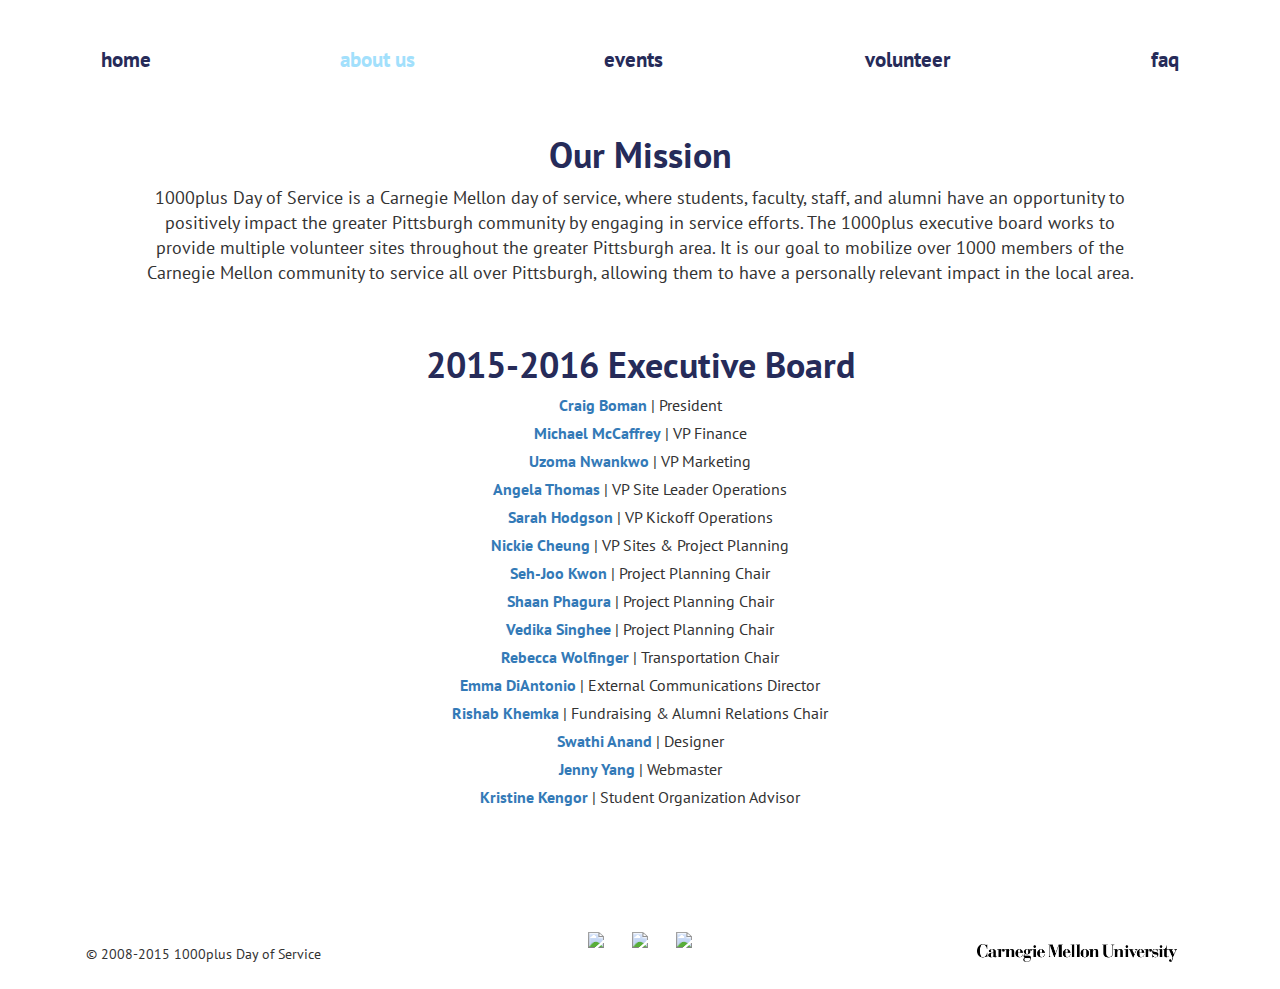
==== aboutUs.html @ 98df7e3f "Updated registration and email links. Also changed css for footer on index and about us pages." ====
<!DOCTYPE html>
<html lang="en">
  <head>
		<title>1000plus Day of Service</title>

    <link rel="shortcut icon" href="img/logo.ico" type="image/x-icon">
    <link rel="icon" href="img/logo.ico" type="image/x-icon">

    <link rel="stylesheet" type="text/css" href="css/bootstrap.css">
    <link href='https://fonts.googleapis.com/css?family=PT+Sans:400,700' rel='stylesheet' type='text/css'>
	</head>
	<body>
		<div id="nav">
      <ul class="nav nav-justified">
        <li><a href="index.html">home</a></li>
        <li class="active"><a href="aboutUs.html">about us</a></li>
        <li><a href="events.html">events</a></li>
        <li><a href="volunteer.html">volunteer</a></li>
        <li><a href="faq.html">faq</a></li>
      </ul>
		</div>
    <section class="grid missioncontent">
  		<div class="mission">
  			<h1>Our Mission</h1>
  			<p>1000plus Day of Service is a Carnegie Mellon day of service, where students, faculty, staff, and alumni have an
					opportunity to positively impact the greater Pittsburgh community by engaging in service efforts.
					The 1000plus executive board works to provide multiple volunteer sites throughout the greater Pittsburgh area.
					It is our goal to mobilize over 1000 members of the Carnegie Mellon community to service all over Pittsburgh,
					allowing them to have a personally relevant impact in the local area.
  		</div>
    </section>
    <section class="grid boardcontent">
      <div class="execboard">
        <h1>2015-2016 Executive Board</h1>
				<ul>
					<li><a href="mailto:craignboman@gmail.com" style="font-weight:bold">Craig Boman</a> | President</li>
					<li><a href="mailto:mccaffreymichaeljohn@gmail.com" style="font-weight:bold">Michael McCaffrey</a> | VP Finance</li>
					<li><a href="mailto:urn@andrew.cmu.edu" style="font-weight:bold">Uzoma Nwankwo</a> | VP Marketing</li>
					<li><a href="mailto:aathomas@andrew.cmu.edu" style="font-weight:bold">Angela Thomas</a> | VP Site Leader Operations</li>
					<li><a href="mailto:shodgson@andrew.cmu.edu" style="font-weight:bold">Sarah Hodgson</a> | VP Kickoff Operations</li>
					<li><a href="mailto:nickiec@andrew.cmu.edu" style="font-weight:bold">Nickie Cheung</a> | VP Sites & Project Planning</li>
					<li><a href="mailto:sehjook@andrew.cmu.edu" style="font-weight:bold">Seh-Joo Kwon</a> | Project Planning Chair</li>
					<li><a href="mailto:sphagura@andrew.cmu.edu" style="font-weight:bold">Shaan Phagura</a> | Project Planning Chair</li>
					<li><a href="mailto:vsinghee@andrew.cmu.edu" style="font-weight:bold">Vedika Singhee</a> | Project Planning Chair</li>
					<li><a href="mailto:wolfinger.rebecca@gmail.com" style="font-weight:bold">Rebecca Wolfinger</a> | Transportation Chair</li>
					<li><a href="mailto:emmadiantonio@gmail.com" style="font-weight:bold">Emma DiAntonio</a> | External Communications Director</li>
					<li><a href="mailto:rgkhemka@andrew.cmu.edu" style="font-weight:bold">Rishab Khemka</a> | Fundraising & Alumni Relations Chair</li>
					<li><a href="mailto:slanand32@gmail.com" style="font-weight:bold">Swathi Anand</a> | Designer</li>
					<li><a href="mailto:hyeayouy@andrew.cmu.edu" style="font-weight:bold">Jenny Yang</a> | Webmaster</li>
          <li><a href="mailto:kkengor@andrew.cmu.edu" style="font-weight:bold">Kristine Kengor</a> | Student Organization Advisor</li>
				</ul>
      </div>
    </section>
    <section class="grid footercontent">
      <div class="row">
        <div class="col-md-4 copy">
          <p>&copy; 2008-2015 1000plus Day of Service</p>
        </div>
        <div class="col-md-4 links">
          <ul class="icons">
            <li><a id="mailicon" href="mailto:onethousandplus@gmail.com" target="_blank"><img src= "img/Gmail.png"></a></li>
            <li><a id="facebookicon" href="https://www.facebook.com/willyoubecounted" target="_blank"><img src="img/Facebook.png"></a></li>
            <li><a id="twittericon" href="https://twitter.com/1000plus_CMU" target="_blank"><img src="img/Twitter.png"></a></li>
          </ul>
        </div>
        <div class="col-md-4 cmu-logo">
          <a href="http://www.cmu.edu/"><img src="img/CMU_logo_horiz_black.png"></a>
        </div>
      </div>
    </section>
	</body>
</html>
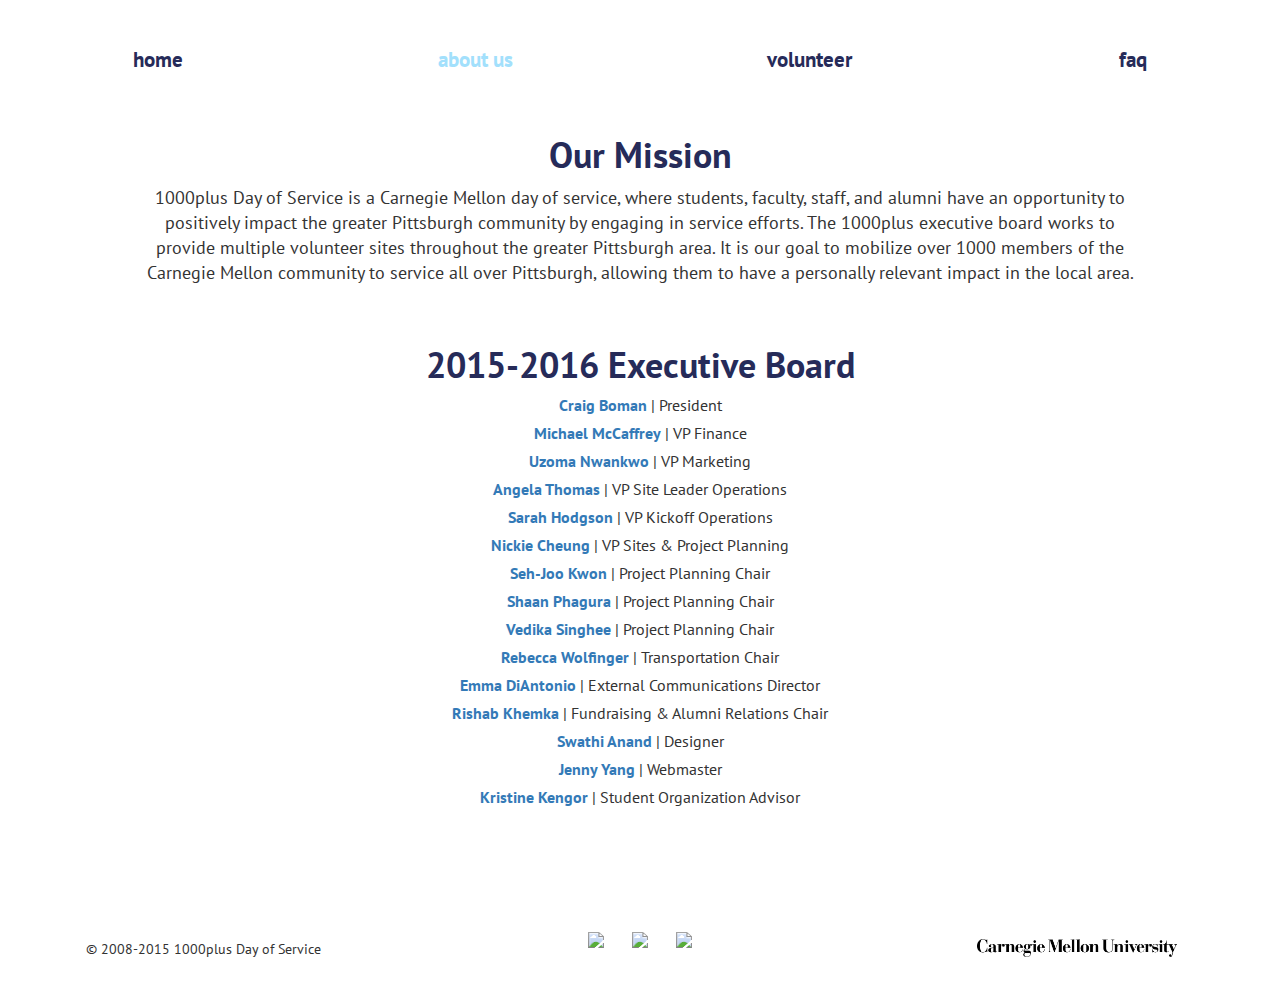
==== commit 5d063b4f: "Removed Events page for now since it doesn't have any information and formatted nav bar accordingly" ====
--- a/aboutUs.html
+++ b/aboutUs.html
@@ -14,7 +14,7 @@
       <ul class="nav nav-justified">
         <li><a href="index.html">home</a></li>
         <li class="active"><a href="aboutUs.html">about us</a></li>
-        <li><a href="events.html">events</a></li>
+        <!-- <li><a href="events.html">events</a></li> -->
         <li><a href="volunteer.html">volunteer</a></li>
         <li><a href="faq.html">faq</a></li>
       </ul>
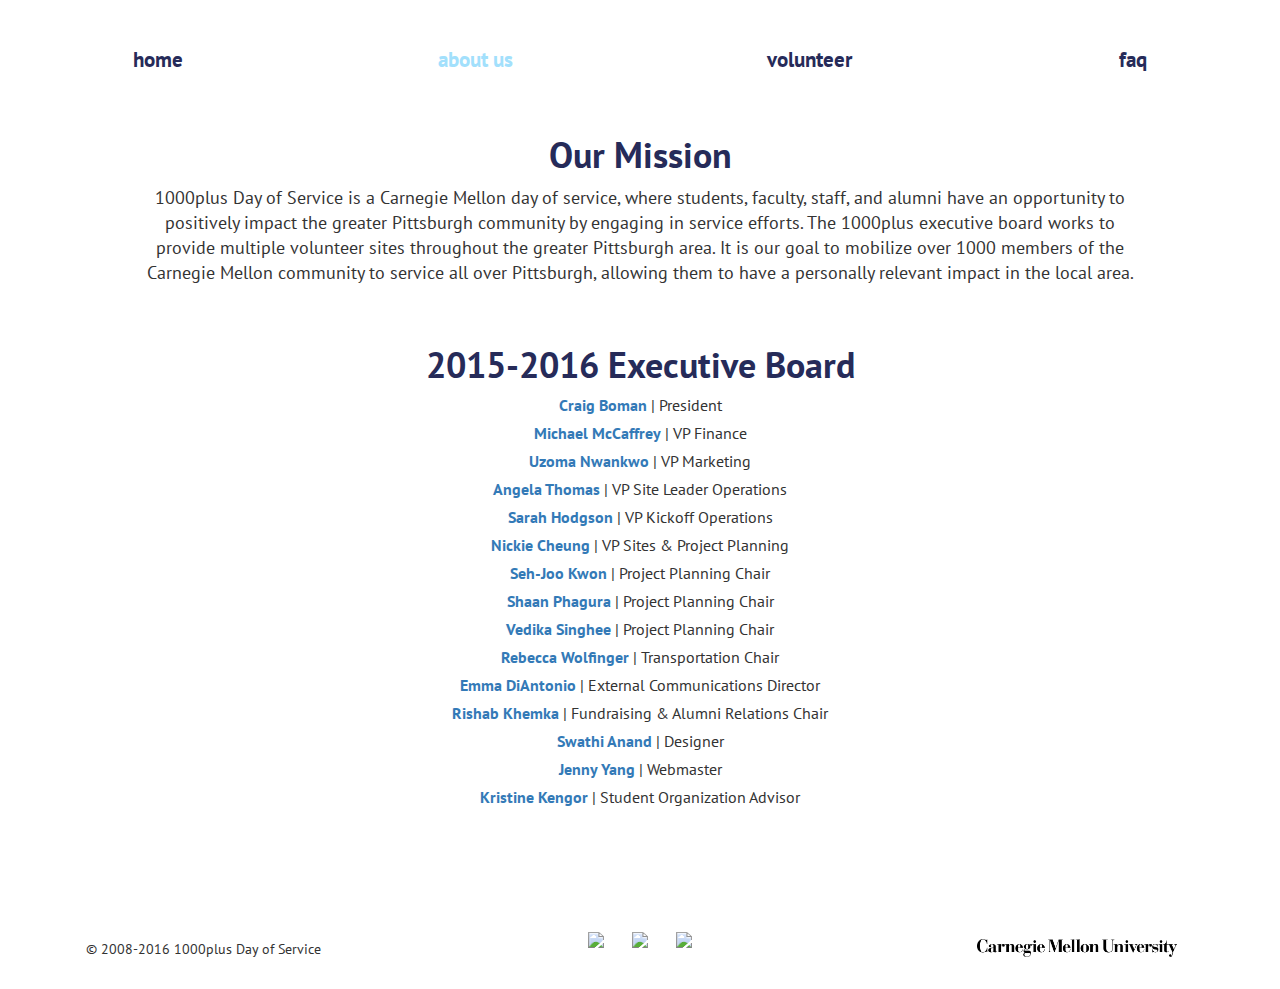
==== commit a9e1c001: "Updated with group registration form link and spring volunteer sites" ====
--- a/aboutUs.html
+++ b/aboutUs.html
@@ -54,11 +54,11 @@
     <section class="grid footercontent">
       <div class="row">
         <div class="col-md-4 copy">
-          <p>&copy; 2008-2015 1000plus Day of Service</p>
+          <p>&copy; 2008-2016 1000plus Day of Service</p>
         </div>
         <div class="col-md-4 links">
           <ul class="icons">
-            <li><a id="mailicon" href="mailto:onethousandplus@gmail.com" target="_blank"><img src= "img/Gmail.png"></a></li>
+            <li><a id="mailicon" href="mailto:onethousandplus@gmail.com" target="_blank"><img src= "img/GMail.png"></a></li>
             <li><a id="facebookicon" href="https://www.facebook.com/willyoubecounted" target="_blank"><img src="img/Facebook.png"></a></li>
             <li><a id="twittericon" href="https://twitter.com/1000plus_CMU" target="_blank"><img src="img/Twitter.png"></a></li>
           </ul>
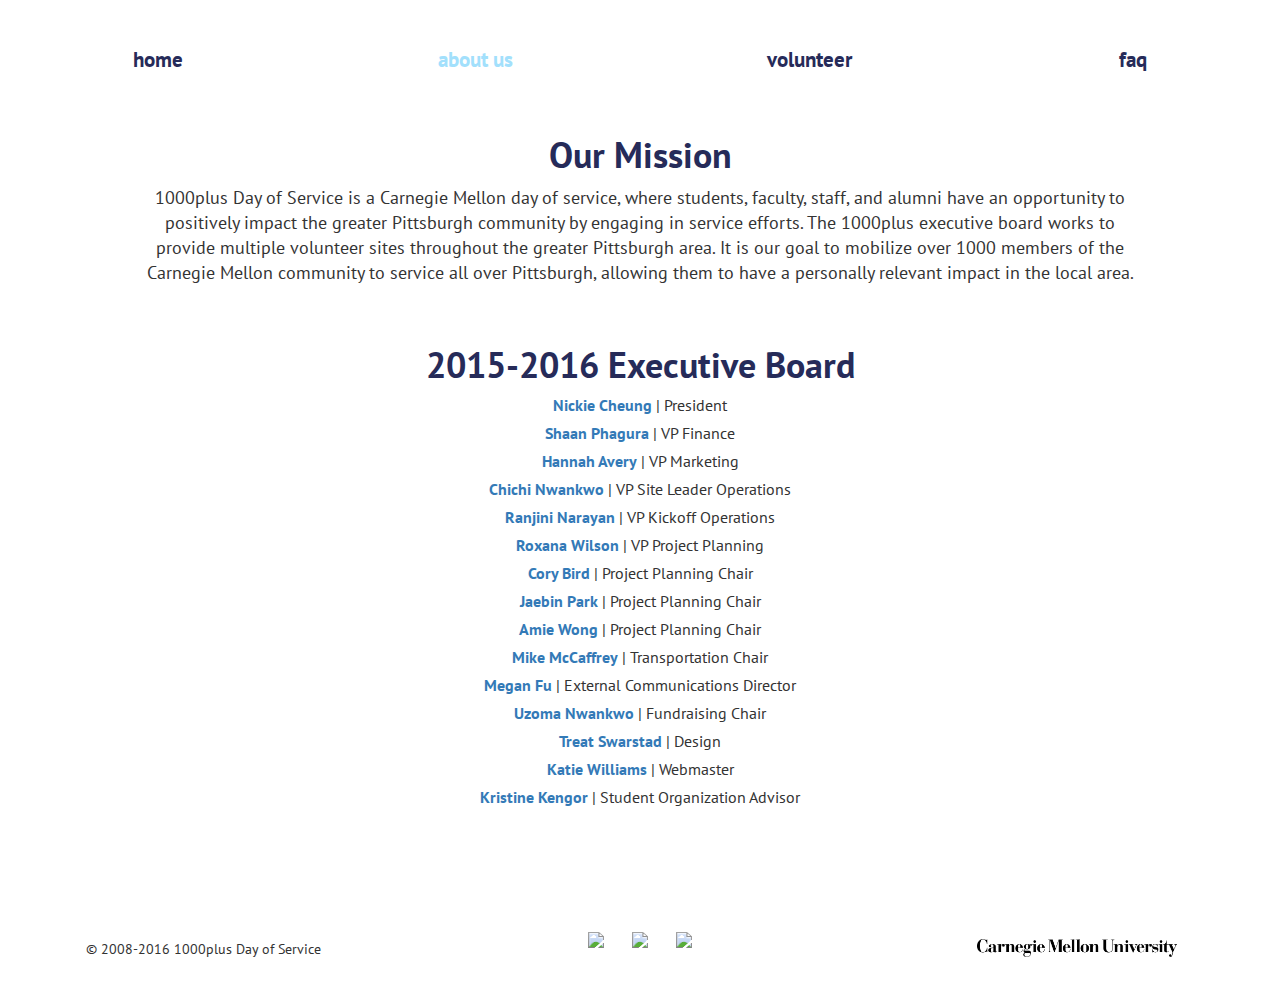
==== commit 250a7bff: "Update aboutUs.html" ====
--- a/aboutUs.html
+++ b/aboutUs.html
@@ -33,20 +33,20 @@
       <div class="execboard">
         <h1>2015-2016 Executive Board</h1>
 				<ul>
-					<li><a href="mailto:craignboman@gmail.com" style="font-weight:bold">Craig Boman</a> | President</li>
-					<li><a href="mailto:mccaffreymichaeljohn@gmail.com" style="font-weight:bold">Michael McCaffrey</a> | VP Finance</li>
-					<li><a href="mailto:urn@andrew.cmu.edu" style="font-weight:bold">Uzoma Nwankwo</a> | VP Marketing</li>
-					<li><a href="mailto:aathomas@andrew.cmu.edu" style="font-weight:bold">Angela Thomas</a> | VP Site Leader Operations</li>
-					<li><a href="mailto:shodgson@andrew.cmu.edu" style="font-weight:bold">Sarah Hodgson</a> | VP Kickoff Operations</li>
-					<li><a href="mailto:nickiec@andrew.cmu.edu" style="font-weight:bold">Nickie Cheung</a> | VP Sites & Project Planning</li>
-					<li><a href="mailto:sehjook@andrew.cmu.edu" style="font-weight:bold">Seh-Joo Kwon</a> | Project Planning Chair</li>
-					<li><a href="mailto:sphagura@andrew.cmu.edu" style="font-weight:bold">Shaan Phagura</a> | Project Planning Chair</li>
-					<li><a href="mailto:vsinghee@andrew.cmu.edu" style="font-weight:bold">Vedika Singhee</a> | Project Planning Chair</li>
-					<li><a href="mailto:wolfinger.rebecca@gmail.com" style="font-weight:bold">Rebecca Wolfinger</a> | Transportation Chair</li>
-					<li><a href="mailto:emmadiantonio@gmail.com" style="font-weight:bold">Emma DiAntonio</a> | External Communications Director</li>
-					<li><a href="mailto:rgkhemka@andrew.cmu.edu" style="font-weight:bold">Rishab Khemka</a> | Fundraising & Alumni Relations Chair</li>
-					<li><a href="mailto:slanand32@gmail.com" style="font-weight:bold">Swathi Anand</a> | Designer</li>
-					<li><a href="mailto:hyeayouy@andrew.cmu.edu" style="font-weight:bold">Jenny Yang</a> | Webmaster</li>
+					<li><a href="mailto:ncheung2013@gmail.com" style="font-weight:bold">Nickie Cheung</a> | President</li>
+					<li><a href="mailto:sphagura@andrew.cmu.edu" style="font-weight:bold">Shaan Phagura</a> | VP Finance</li>
+					<li><a href="mailto:havery@andrew.cmu.edu" style="font-weight:bold">Hannah Avery</a> | VP Marketing</li>
+					<li><a href="mailto:cnwankwo@andrew.cmu.edu" style="font-weight:bold">Chichi Nwankwo</a> | VP Site Leader Operations</li>
+					<li><a href="mailto:rnarayan@andrew.cmu.edu" style="font-weight:bold">Ranjini Narayan</a> | VP Kickoff Operations</li>
+					<li><a href="mailto:rbwolfso@andrew.cmu.edu" style="font-weight:bold">Roxana Wilson</a> | VP Project Planning</li>
+					<li><a href="mailto:ctbird@andrew.cmu.edu" style="font-weight:bold">Cory Bird</a> | Project Planning Chair</li>
+					<li><a href="mailto:jaebin96@gmail.com" style="font-weight:bold">Jaebin Park</a> | Project Planning Chair</li>
+					<li><a href="mailto:amiew@andrew.cmu.edu" style="font-weight:bold">Amie Wong</a> | Project Planning Chair</li>
+					<li><a href="mailto:mmccaffr@andrew.cmu.edu" style="font-weight:bold">Mike McCaffrey</a> | Transportation Chair</li>
+					<li><a href="mailto:meganfu@andrew.cmu.edu" style="font-weight:bold">Megan Fu</a> | External Communications Director</li>
+					<li><a href="mailto:urn@andrew.cmu.edu" style="font-weight:bold">Uzoma Nwankwo</a> | Fundraising Chair</li>
+					<li><a href="mailto:treatswarstad@gmail.com" style="font-weight:bold">Treat Swarstad</a> | Design</li>
+					<li><a href="mailto:kaw1@andrew.cmu.edu" style="font-weight:bold">Katie Williams</a> | Webmaster</li>
           <li><a href="mailto:kkengor@andrew.cmu.edu" style="font-weight:bold">Kristine Kengor</a> | Student Organization Advisor</li>
 				</ul>
       </div>
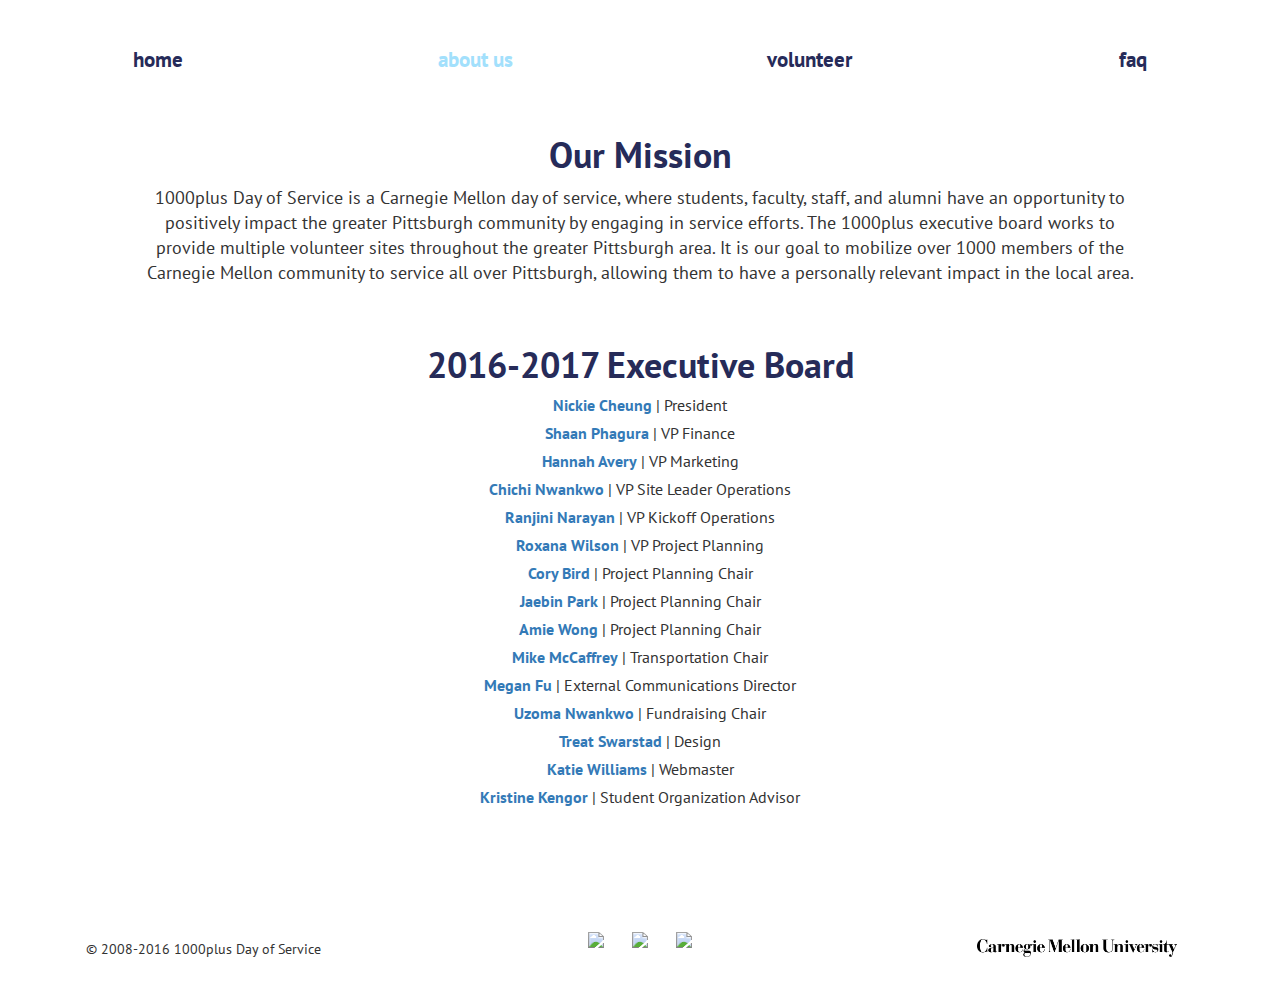
==== commit f281340d: "Update aboutUs.html" ====
--- a/aboutUs.html
+++ b/aboutUs.html
@@ -31,7 +31,7 @@
     </section>
     <section class="grid boardcontent">
       <div class="execboard">
-        <h1>2015-2016 Executive Board</h1>
+        <h1>2016-2017 Executive Board</h1>
 				<ul>
 					<li><a href="mailto:ncheung2013@gmail.com" style="font-weight:bold">Nickie Cheung</a> | President</li>
 					<li><a href="mailto:sphagura@andrew.cmu.edu" style="font-weight:bold">Shaan Phagura</a> | VP Finance</li>
